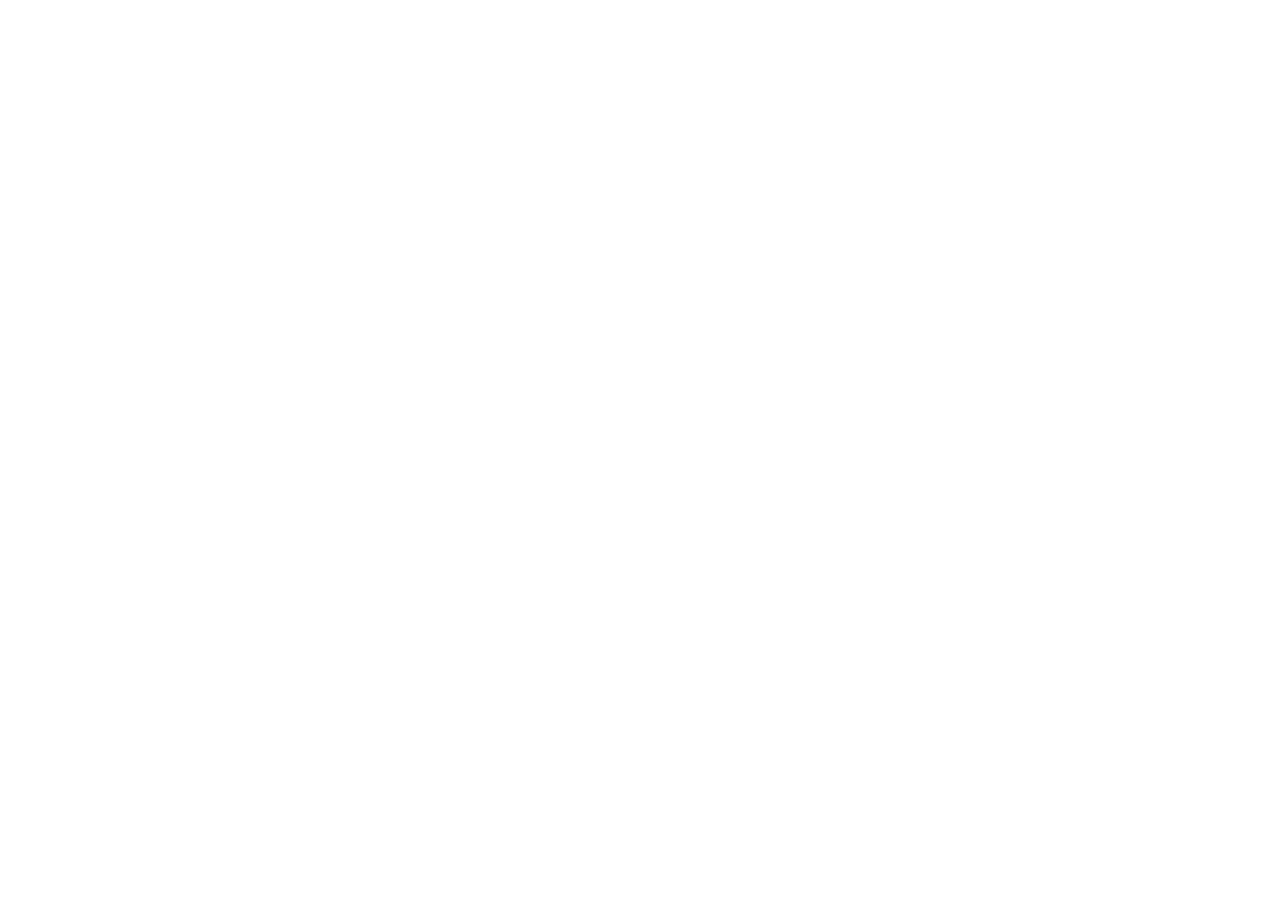
==== index.html @ 1df63485 "test" ====
<!DOCTYPE html>
<html>
<head>
	<!-- Regular Meta Info - used by search engines and browsers -->
	<meta charset="utf-8">
	<meta http-equiv="X-UA-Compatible" content="IE=edge">
	<meta name="viewport" content="width=device-width, initial-scale=1">
	<meta name="description" content="Web description">
	<meta name="keywords" content="Web keymord">

	<title>Web Responsive Workshop</title>

	<link rel="stylesheet" href="css/normalize.css">
	<link rel="stylesheet" href="css/workshop.css">

</head>
<body>

	
<script src="js/jquery-1.12.4.min.js" type="text/javascript"></script>
<script type="text/javascript">
	$(document).ready(function(){

	});
</script>

</body>
</html>
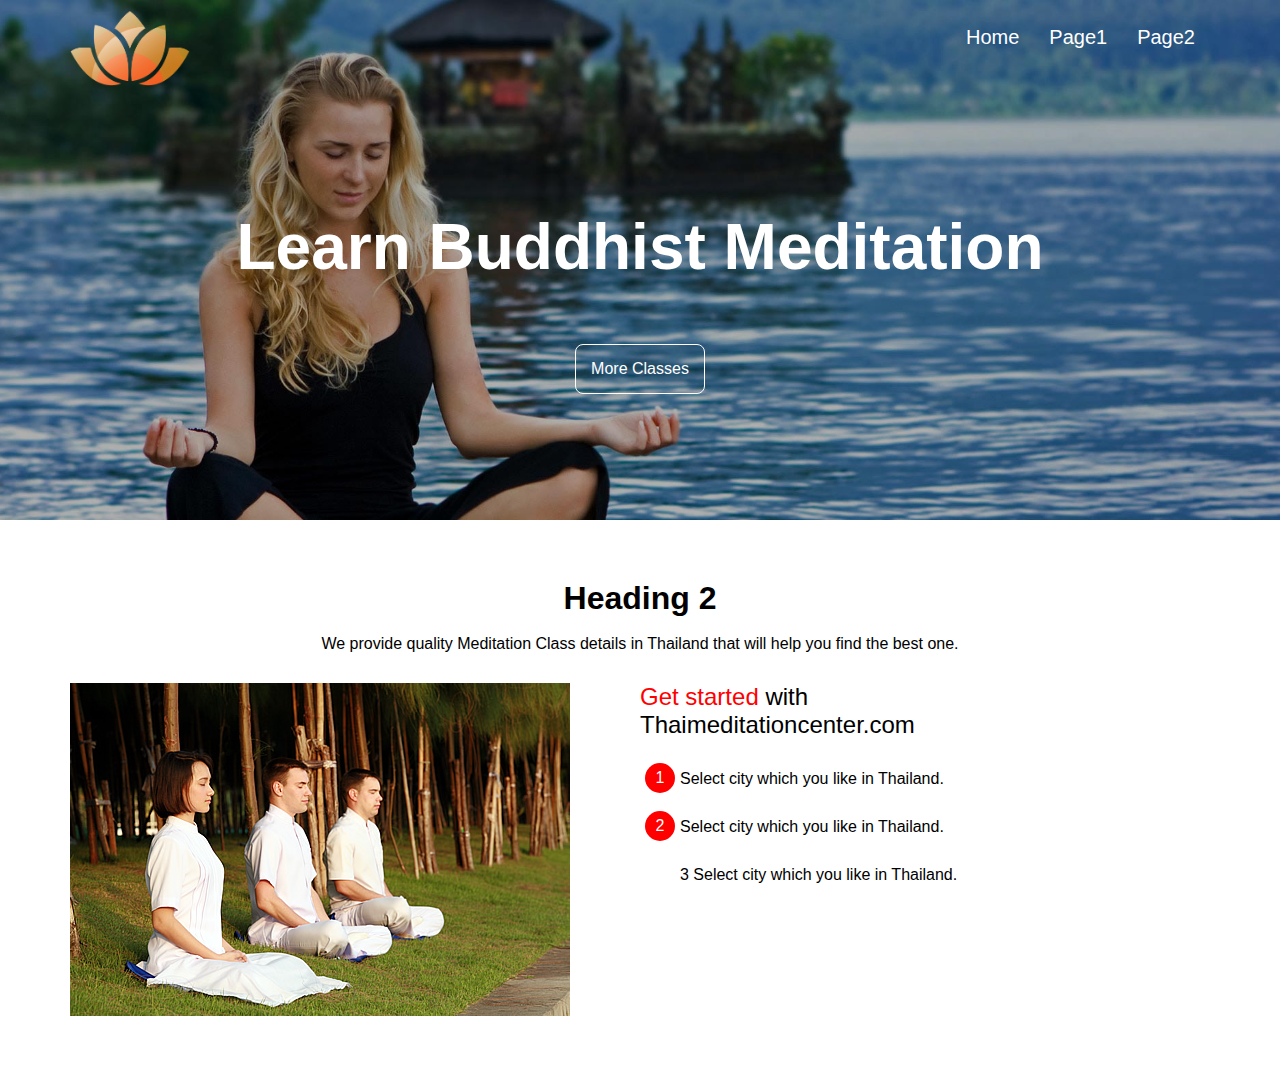
==== commit 1b1e6c31: "final class" ====
--- a/index.html
+++ b/index.html
@@ -15,14 +15,103 @@
 
 </head>
 <body>
+	<section class="banner-section">
+		
+		<header>
+			<nav>
+				<div class="container">
+
+					<div id="logo">
+						<a href="#">
+							<img src="img/logo.png" 
+							alt="logo">
+						</a>
+					</div>
+
+					<div class="main-menu">
+						<ul>
+							<li>
+								<a href="html_tags.html">Home</a>
+							</li>
+							<li>
+								<a href="#">Page1</a>
+							</li>
+							<li>
+								<a href="#">Page2</a>
+							</li>
+						</ul>
+					</div>
+
+					<div class="clearfix"></div>
+
+					<h1 class="white-text-color">Learn Buddhist Meditation</h1>
+
+					<div class="text-center">
+						<button>
+							More Classes
+						</button>
+					</div>
+
+				</div>
+				<!-- <ul>
+					<li><a href="" title=""></a></li>
+				</ul> -->
+			</nav>
+			
+		</header><!-- /header -->
+
+	</section>
+
+
+	<section class="second-section">
+		<h1 class="text-center">Heading 2</h1>
+		<br>
+		<div class="container">
+			<p class="text-center">
+				We provide quality Meditation Class details in Thailand that will help you find the best one.
+			</p>
+
+			<div class="content-box right-box">
+
+				<div class="float-box">
+					<img src="img/details_howto_image-1edb8961520855ccbfcdb0c6e61e1497a5cf4fc71064403602b67b1618422bc7.jpg" alt="descrip">
+				</div>
+
+				<div class="float-box right-box">
+					<p>
+						<span class="red-text">
+							Get started
+						</span> with
+						<br> 
+						Thaimeditationcenter.com
+					</p>
+					<ul>
+						<li>
+							<span class="number-pad"> 1 </span> Select city which you like in Thailand.
+						</li>
+						<li>
+							<span class="number-pad">2 </span> Select city which you like in Thailand.
+						</li>
+						<li>
+							3 Select city which you like in Thailand.
+						</li>
+					</ul>
+				</div>
+					
+				<div class="clearfix"></div>
+			</div>
+
+		</div>
+	</section>
+
 
 	
-<script src="js/jquery-1.12.4.min.js" type="text/javascript"></script>
-<script type="text/javascript">
-	$(document).ready(function(){
+	<script src="js/jquery-1.12.4.min.js" type="text/javascript"></script>
+	<script type="text/javascript">
+		$(document).ready(function(){
 
-	});
-</script>
+		});
+	</script>
 
 </body>
 </html>--- a/css/workshop.css
+++ b/css/workshop.css
@@ -0,0 +1,165 @@
+.banner-section {
+	height: 520px;
+	background: url("../img/banner01.jpg") no-repeat center 0;
+/*	background-image: url("../img/banner01.jpg");
+	background-position: center top;
+	background-repeat: no-repeat;*/
+	background-size: cover;
+}
+
+h1, h2, h3, h4, p {
+	margin: 0;
+}
+
+.white-text-color {
+	color: #fff;
+}
+
+img {
+	max-width: 100%;
+}
+
+header {
+	height: 106px;
+	padding: 10px 0;
+}
+
+.white-color {
+	color: #fff;
+}
+
+.blue-bg {
+	background-color: blue;
+}
+
+.container {
+	max-width: 1140px;
+	margin: 0 auto;
+}
+
+#logo {
+	width: 120px;
+	float: left;
+}
+.main-menu {
+	float: right;
+}
+
+.main-menu a {
+	color: #fff;
+	text-decoration: none;
+	padding-left: 15px;
+	padding-right: 15px;
+}
+
+.main-menu a:hover {
+	color: red;
+}
+
+.main-menu ul {
+	list-style: none;
+}
+
+.main-menu ul li {
+	float: left;
+	font-size: 20px;
+}
+
+.banner-section h1 {
+	font-size: 64px;
+	margin-top: 120px;
+	text-align: center;
+}
+
+.clearfix {
+	clear: both;
+	float: none;
+	display: block;
+}
+
+.text-center {
+	text-align: center;
+}
+
+.banner-section button {
+	margin-top: 60px;
+	background-color: transparent;
+	padding: 15px;
+	color: #fff;
+	border: 1px solid #fff;
+	border-radius: 8px;
+	cursor: pointer;
+}
+
+.banner-section button:hover {
+	background-color: #fff;
+	color: #000;
+}
+
+.second-section {
+	padding-top: 60px;
+	padding-bottom: 60px;
+}
+
+.float-box {
+	float: left;
+	width: 50%;
+}
+.content-box {
+	margin-top: 30px;
+}
+
+.content-box .right-box p {
+	font-size: 24px;
+}
+
+.content-box .right-box ul {
+	list-style: none;
+	/*padding-left: 0;*/
+}
+
+.content-box .right-box ul li {
+	position: relative;
+	padding-top: 15px;
+	padding-bottom: 15px;
+}
+
+.red-text {
+	color: red;
+}
+
+.number-pad {
+	width: 30px;
+	height: 30px;
+	background-color: red;
+	color: #fff;
+	text-align: center;
+	position: absolute;
+	top: 8px;
+	left: -35px;
+	border-radius: 50%;
+	line-height: 30px;
+}
+
+@media (min-width: 1024px){
+ 
+}
+
+@media (max-width: 640px){
+	.float-box {
+		float: none;
+		clear: both;
+		width: 100%;
+	}
+	.number-pad {
+		display: none;
+	}
+}
+
+@media (min-width: 300px) and (max-width: 920px){
+
+}
+
+
+
+
